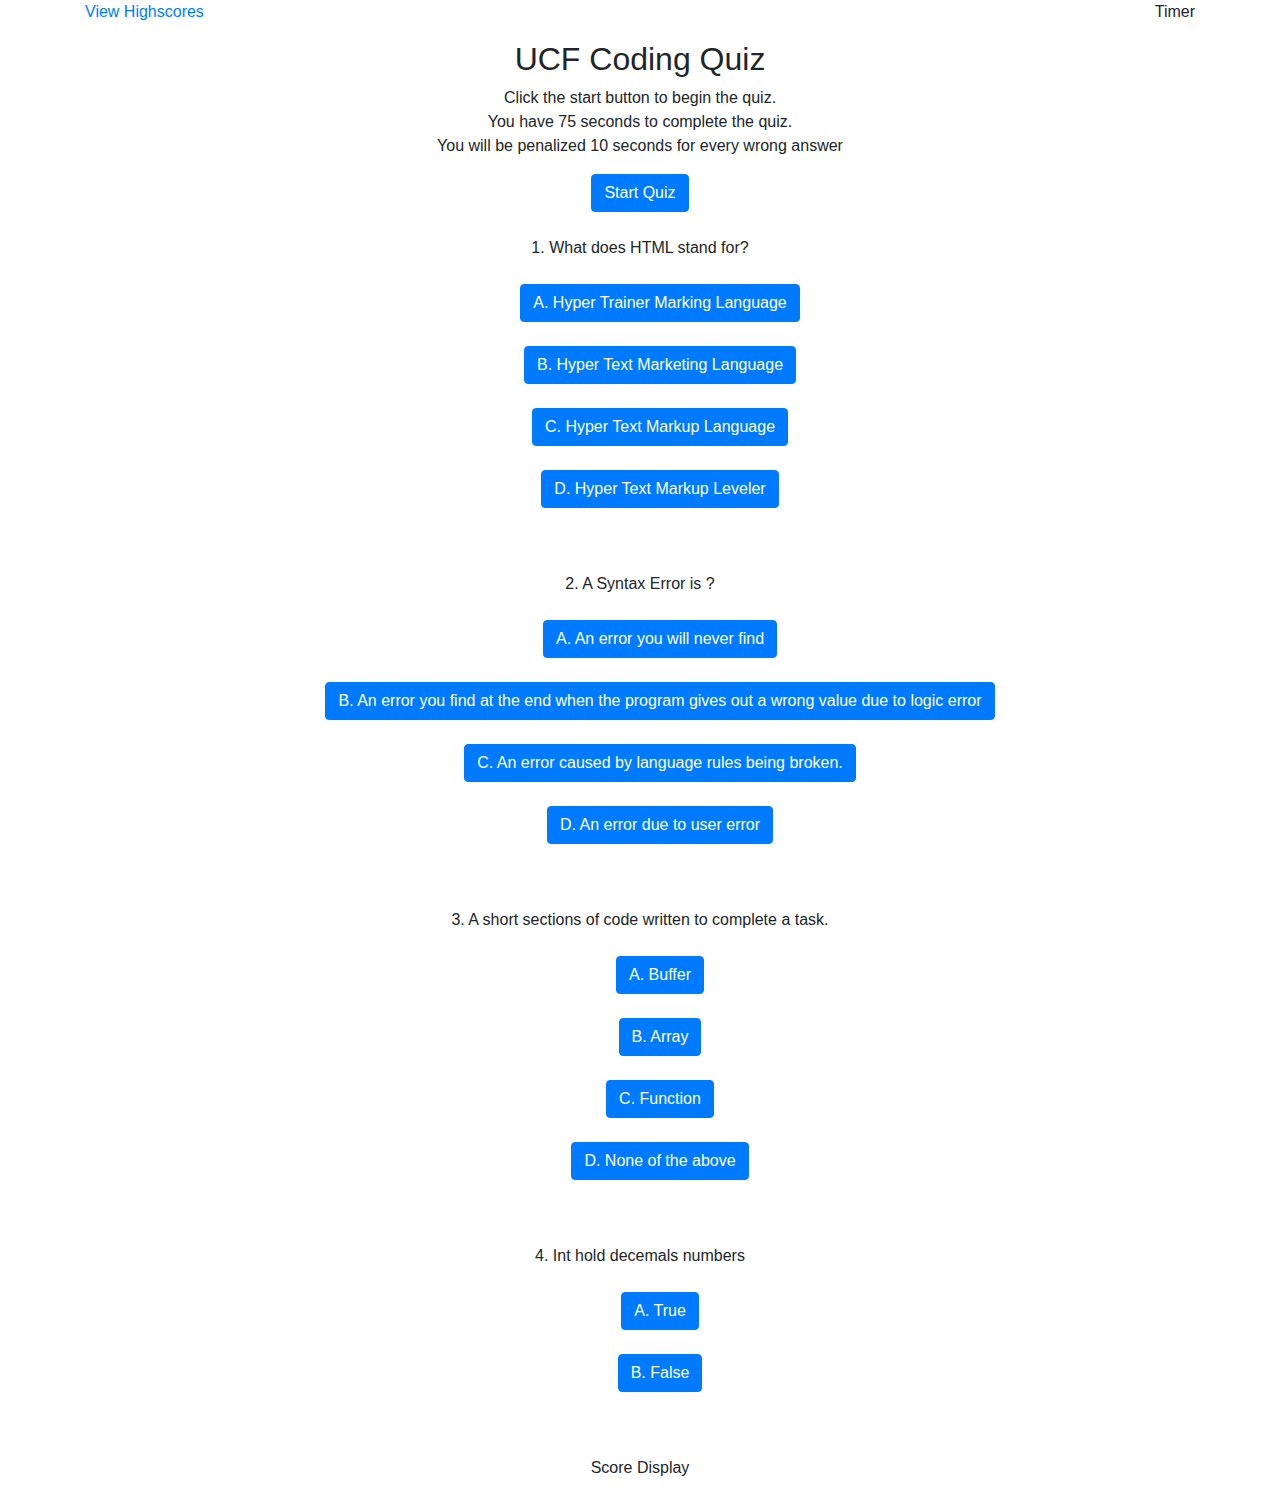
==== index.html @ 85af684e "Formatted HTML, questions, answers, buttons" ====
<!DOCTYPE html>
<html lang="en">
<head>
    <meta charset="UTF-8">
    <meta name="viewport" content="width=device-width, initial-scale=1.0">
    <meta http-equiv="X-UA-Compatible" content="ie=edge">
    <title>Week 4 - Code Quiz</title>

    <link rel="stylesheet" href="https://stackpath.bootstrapcdn.com/bootstrap/4.4.1/css/bootstrap.min.css" integrity="sha384-Vkoo8x4CGsO3+Hhxv8T/Q5PaXtkKtu6ug5TOeNV6gBiFeWPGFN9MuhOf23Q9Ifjh" crossorigin="anonymous">
    <link rel="stylesheet" href="/style.css">
    
</head>
<body>

<header>
    <div class="container">
    <div class="row">

        <div class="col-sm-6">
        <a href="#" >View Highscores</a>
        </div>

        <div class="col-sm-6" >
        <p style="text-align: right;">Timer</p>
        </div>

    </div>
    </div>
</header>

<div class="container quiz" style="text-align: center;">

      <div class="startquiz">
          <h2>UCF Coding Quiz</h2>
            <p>
              Click the start button to begin the quiz.
              <br> You have 75 seconds to complete the quiz.
              <br>You will be penalized 10 seconds for every wrong answer
            </p>

            <button type="button" class="btn btn-primary startbutton">Start Quiz</button>
        </div><br>

    <!--Question1-->
      <div class="question1">
        1. What does HTML stand for?
        <br><br>

        <ul class="answers">
            <button type="button" class="btn btn-primary">A. Hyper Trainer Marking Language</button><br><br>
            <button type="button" class="btn btn-primary">B. Hyper Text Marketing Language</button><br><br>
            <button type="button" class="btn btn-primary correct1">C. Hyper Text Markup Language</button><br><br>
            <button type="button" class="btn btn-primary">D. Hyper Text Markup Leveler</button><br><br>
        </ul>

      </div><br>

      <!--Question2-->
      <div class="question2">
        2. A Syntax Error is ?
        <br><br>

        <ul class="answers">
            <button type="button" class="btn btn-primary">A. An error you will never find</button><br><br>
            <button type="button" class="btn btn-primary">B. An error you find at the end when the program gives out a wrong value due to logic error</button><br><br>
            <button type="button" class="btn btn-primary correct2">C. An error caused by language rules being broken.</button><br><br>
            <button type="button" class="btn btn-primary">D. An error due to user error</button><br><br>
        </ul>

      </div><br>

      <!--Question3-->
      <div class="question3">
        3. A short sections of code written to complete a task. 
        <br><br>
        <ul class="answers">
            <button type="button" class="btn btn-primary">A. Buffer</button><br><br>
            <button type="button" class="btn btn-primary">B. Array</button><br><br>
            <button type="button" class="btn btn-primary correct3">C. Function</button><br><br>
            <button type="button" class="btn btn-primary">D. None of the above</button><br><br>
        </ul>
      </div><br>

      <!--Question4-->
      <div class="question4">
        4. Int hold decemals numbers
        <br><br>

        <ul class="answers">
            <button type="button" class="btn btn-primary">A. True</button><br><br>
            <button type="button" class="btn btn-primary correct4">B. False</button><br><br>
        </ul>

      </div><br>

      <!--Score Display-->
      <div class="scoredisplay">
        Score Display
      </div><br>


  </div> <!--Closing container-->

  
</body>
</html>
---- style.css ----
.quiz {
    text-align: center;

}

.startquiz {
    display: hide;

}
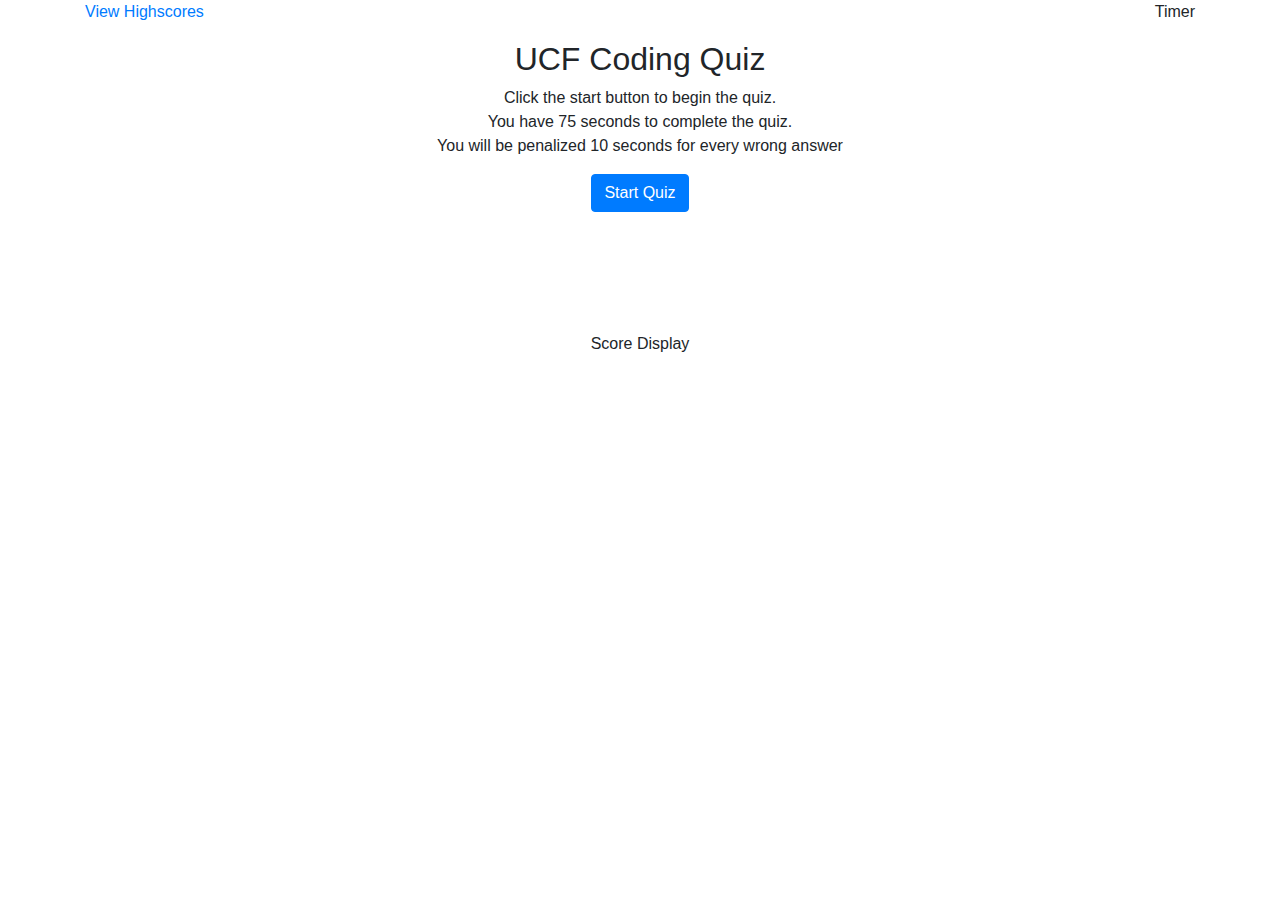
==== commit 96c03cab: "Added Variables, Timer Element, Hidden Displays" ====
--- a/index.html
+++ b/index.html
@@ -7,7 +7,7 @@
     <title>Week 4 - Code Quiz</title>
 
     <link rel="stylesheet" href="https://stackpath.bootstrapcdn.com/bootstrap/4.4.1/css/bootstrap.min.css" integrity="sha384-Vkoo8x4CGsO3+Hhxv8T/Q5PaXtkKtu6ug5TOeNV6gBiFeWPGFN9MuhOf23Q9Ifjh" crossorigin="anonymous">
-    <link rel="stylesheet" href="/style.css">
+    <link rel="stylesheet" href="style.css">
     
 </head>
 <body>
@@ -21,7 +21,7 @@
         </div>
 
         <div class="col-sm-6" >
-        <p style="text-align: right;">Timer</p>
+        <p style="text-align: right;" class="time">Timer</p>
         </div>
 
     </div>
@@ -42,15 +42,15 @@
         </div><br>
 
     <!--Question1-->
-      <div class="question1">
+      <div class="question1" style="display: none;">
         1. What does HTML stand for?
         <br><br>
 
         <ul class="answers">
-            <button type="button" class="btn btn-primary">A. Hyper Trainer Marking Language</button><br><br>
-            <button type="button" class="btn btn-primary">B. Hyper Text Marketing Language</button><br><br>
+            <button type="button" class="btn btn-primary" id="wrong">A. Hyper Trainer Marking Language</button><br><br>
+            <button type="button" class="btn btn-primary" id="wrong">B. Hyper Text Marketing Language</button><br><br>
             <button type="button" class="btn btn-primary correct1">C. Hyper Text Markup Language</button><br><br>
-            <button type="button" class="btn btn-primary">D. Hyper Text Markup Leveler</button><br><br>
+            <button type="button" class="btn btn-primary" id="wrong">D. Hyper Text Markup Leveler</button><br><br>
         </ul>
 
       </div><br>
@@ -61,10 +61,10 @@
         <br><br>
 
         <ul class="answers">
-            <button type="button" class="btn btn-primary">A. An error you will never find</button><br><br>
-            <button type="button" class="btn btn-primary">B. An error you find at the end when the program gives out a wrong value due to logic error</button><br><br>
+            <button type="button" class="btn btn-primary" id="wrong">A. An error you will never find</button><br><br>
+            <button type="button" class="btn btn-primary" id="wrong">B. An error you find at the end when the program gives out a wrong value due to logic error</button><br><br>
             <button type="button" class="btn btn-primary correct2">C. An error caused by language rules being broken.</button><br><br>
-            <button type="button" class="btn btn-primary">D. An error due to user error</button><br><br>
+            <button type="button" class="btn btn-primary" id="wrong">D. An error due to user error</button><br><br>
         </ul>
 
       </div><br>
@@ -74,10 +74,10 @@
         3. A short sections of code written to complete a task. 
         <br><br>
         <ul class="answers">
-            <button type="button" class="btn btn-primary">A. Buffer</button><br><br>
-            <button type="button" class="btn btn-primary">B. Array</button><br><br>
+            <button type="button" class="btn btn-primary" id="wrong">A. Buffer</button><br><br>
+            <button type="button" class="btn btn-primary" id="wrong">B. Array</button><br><br>
             <button type="button" class="btn btn-primary correct3">C. Function</button><br><br>
-            <button type="button" class="btn btn-primary">D. None of the above</button><br><br>
+            <button type="button" class="btn btn-primary" id="wrong">D. None of the above</button><br><br>
         </ul>
       </div><br>
 
@@ -87,7 +87,7 @@
         <br><br>
 
         <ul class="answers">
-            <button type="button" class="btn btn-primary">A. True</button><br><br>
+            <button type="button" class="btn btn-primary" id="wrong">A. True</button><br><br>
             <button type="button" class="btn btn-primary correct4">B. False</button><br><br>
         </ul>
 
@@ -101,6 +101,8 @@
 
   </div> <!--Closing container-->
 
+
+  <script src="./script.js"></script>
   
 </body>
 </html>--- a/style.css
+++ b/style.css
@@ -3,7 +3,16 @@
 
 }
 
-.startquiz {
-    display: hide;
 
+.question2 {
+    display: none;
 }
+
+.question3 {
+    display: none;
+}
+
+.question4 {
+    display: none;
+}
+
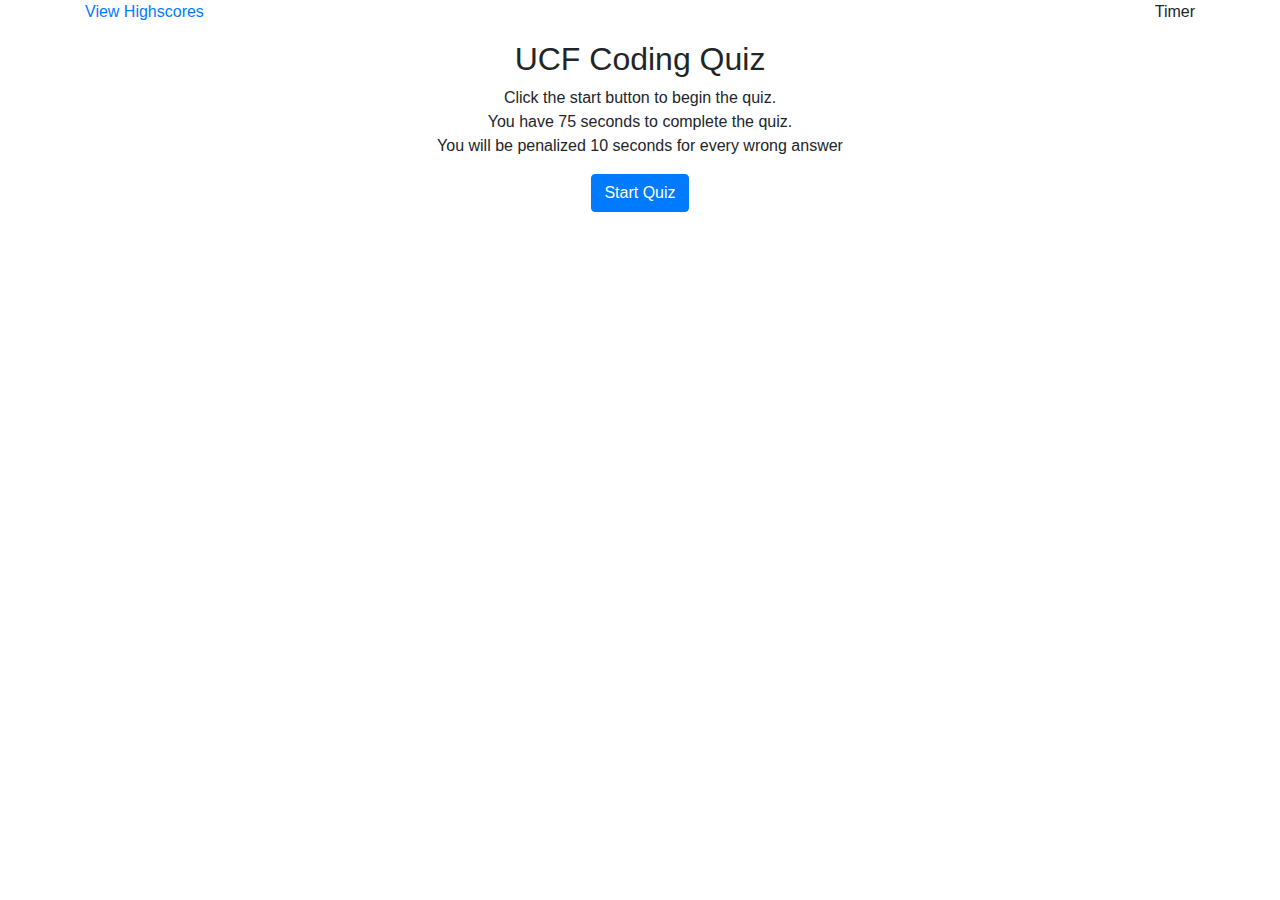
==== commit 77e026de: "Working Question Sequence, Display Score at end" ====
--- a/index.html
+++ b/index.html
@@ -9,6 +9,9 @@
     <link rel="stylesheet" href="https://stackpath.bootstrapcdn.com/bootstrap/4.4.1/css/bootstrap.min.css" integrity="sha384-Vkoo8x4CGsO3+Hhxv8T/Q5PaXtkKtu6ug5TOeNV6gBiFeWPGFN9MuhOf23Q9Ifjh" crossorigin="anonymous">
     <link rel="stylesheet" href="style.css">
     
+    <script src="https://cdnjs.cloudflare.com/ajax/libs/jquery/3.2.1/jquery.min.js"></script>
+
+
 </head>
 <body>
 
@@ -42,7 +45,7 @@
         </div><br>
 
     <!--Question1-->
-      <div class="question1" style="display: none;">
+      <div class="question1">
         1. What does HTML stand for?
         <br><br>
 
@@ -95,7 +98,9 @@
 
       <!--Score Display-->
       <div class="scoredisplay">
-        Score Display
+        Score:
+        <div class = "score"></div>
+
       </div><br>
 
 
--- a/style.css
+++ b/style.css
@@ -3,6 +3,9 @@
 
 }
 
+.question1 {
+    display: none;
+}
 
 .question2 {
     display: none;
@@ -16,3 +19,6 @@
     display: none;
 }
 
+.scoredisplay {
+    display: none;
+}